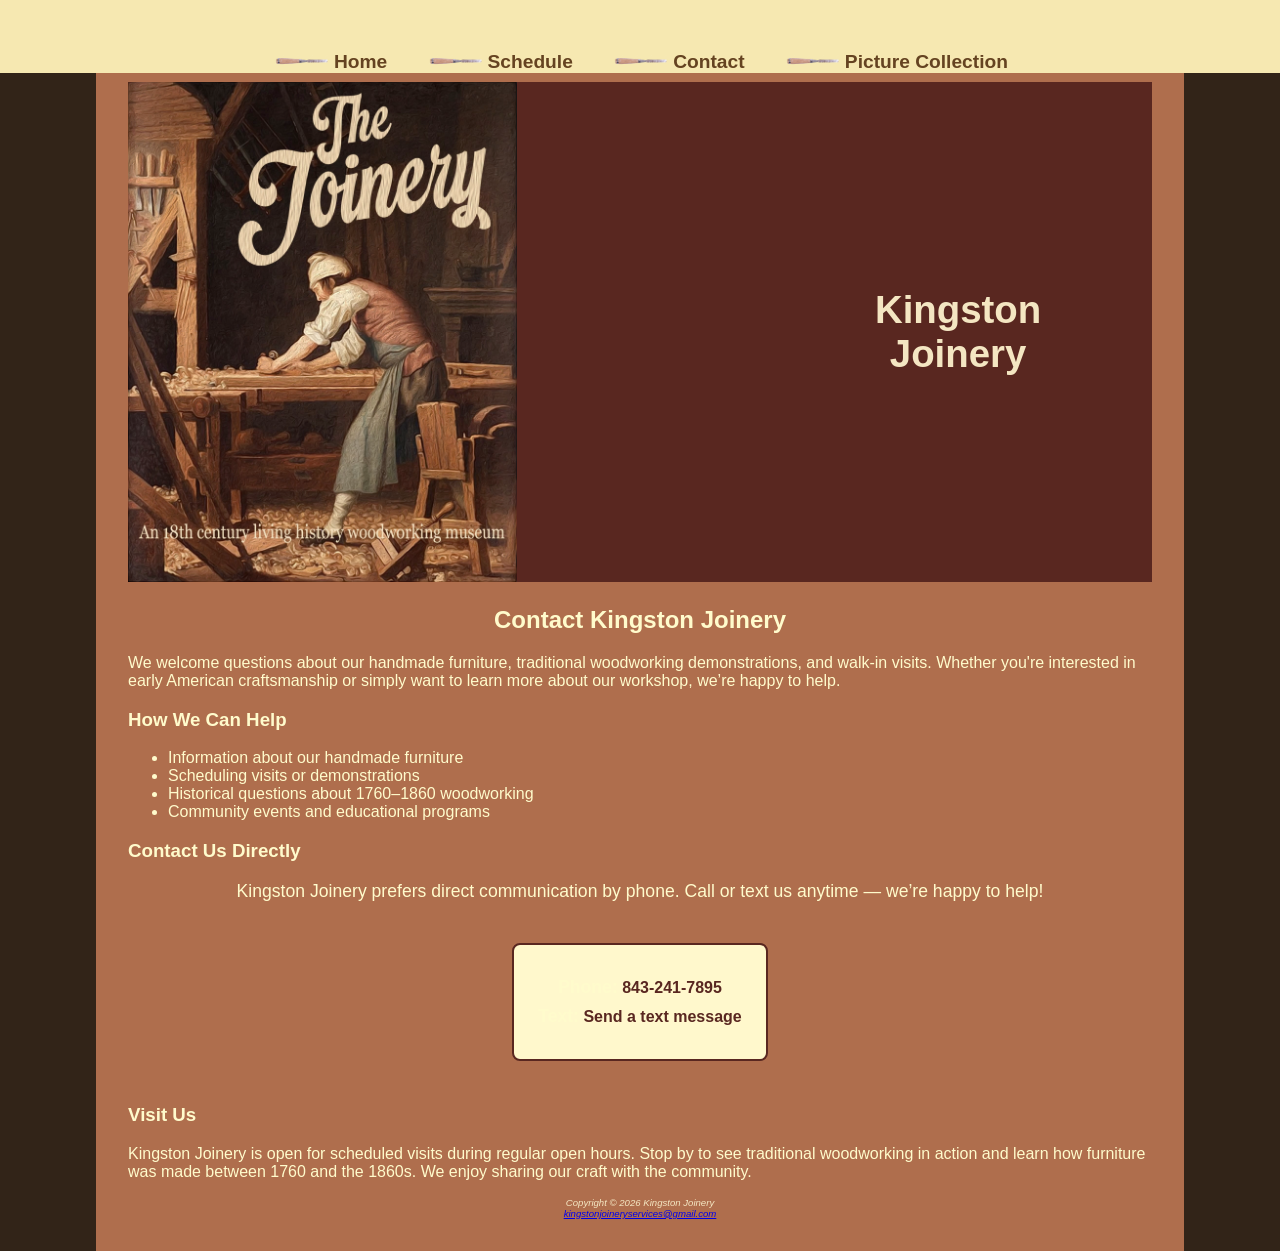
==== contact.html @ 476d2668 "Update contact.html Removed business from entire page" ====
<!--Uncle D's WebPage
NAME: Elliott Spivey
DATE: 8/10/2026-->
<!DOCTYPE html>
<html lang="en">
<head>
<title>Kingston Joinery :: Contact</title>
<meta charset="utf-8">
<meta name="viewport" content="width=device-width, initial-scale=1.0">
<meta name="description" content="Kingston Joinery Workshop and Working Museum for Furniture in Conway, SC. Handmade furniture crafted using early American woodworking traditions.">
<meta name="keywords" content="Kingston Joinery, Conway SC woodworking, handmade furniture, early American craftsmanship, working museum, joinery, traditional woodworking">
<meta name="author" content="Kingston Joinery">

<link rel="stylesheet" href="kingston.css">
</head>
<body>

<div id="wrapper">

<!--add link to the header-->
<!--add a class to the header element-->
<header class="contact-page">
    <div class="header-text">
        <h1>Kingston Joinery</h1>
    </div>
</header>

<!--create a list out of the nav elements-->
<nav>
    <ul>
        <li><a href="index.html">Home</a></li>
        <li><a href="schedule.html">Schedule</a></li>
        <li><a href="contact.html">Contact</a></li>
        <li><a href="picture.html">Picture Collection</a></li>
    </ul>
</nav>

<main>

<h2 class="center">Contact Kingston Joinery</h2>

<p>
We welcome questions about our handmade furniture, traditional woodworking demonstrations,
and walk‑in visits. Whether you're interested in early American craftsmanship or simply want
to learn more about our workshop, we’re happy to help.
</p>

<h3>How We Can Help</h3>
<ul>
    <li>Information about our handmade furniture</li>
    <li>Scheduling visits or demonstrations</li>
    <li>Historical questions about 1760–1860 woodworking</li>
    <li>Community events and educational programs</li>
</ul>

<h3>Contact Us Directly</h3>
<p class="contact-note">
    Kingston Joinery prefers direct communication by phone.  
    Call or text us anytime — we’re happy to help!
</p>

<div class="contact-wrapper">
    <div class="contact-box">
        <p><strong>Phone:</strong> <a href="tel:843-241-7895">843‑241‑7895</a></p>
        <p><strong>Text:</strong> <a href="sms:843-241-7895">Send a text message</a></p>
    </div>
</div>
    
<h3>Visit Us</h3>
<p>
Kingston Joinery is open for scheduled visits during regular open hours.
Stop by to see traditional woodworking in action and learn how furniture was made
between 1760 and the 1860s. We enjoy sharing our craft with the community.
</p>

</main>

<footer>
    Copyright &copy; 2026 Kingston Joinery<br> 
    <a href="mailto:kingstonjoineryservices@gmail.com">kingstonjoineryservices@gmail.com</a>
</footer>

</div>
</body>
</html>
---- kingston.css ----
/* ===========================
   GLOBAL SITE STYLES
   =========================== */

body {
    background-color: #322418;
    color: #FFFBCC;
    font-family: Verdana, Arial, sans-serif;
    margin: 0;
}

#wrapper {
    background-color: #AF6E4D;
    padding: 2em;
    max-width: 100%;
}

/* ===========================
   HEADER
   =========================== */

header {
    background-image: url("TheJoinery.jpeg");
    background-size: contain;
	background-repeat: no-repeat;
	background-position: left center;
    background-color: #592720;
    color: #F4E6C2;
    font-size: 90%;
    margin-top: 50px;
    min-height: 500px;
	display: flex;
	justify-content: space-between;
	align-items: center;
    padding: 0 3em;
}

header a {
    text-decoration: none;
}

header a:link,
header a:visited {
    color: brown;
}

header a:hover {
    color: #EDF5F5;
}

/* ===========================
   NAVIGATION
   =========================== */

nav {
    width: 100%;
    padding-top: .5em;
    padding-right: 0;
    position: fixed;
    top: 0;
    left: 0;
    text-align: center;
    background-color: #F6E8B1;
    margin: 0;
    z-index: 9999;
}

nav a {
    text-decoration: none;
	font-weight: 900;
}

nav ul {
    display: flex;
    flex-wrap: wrap;
	justify-content: center;
    margin: 0;
    padding: 0;
    font-size: 1.2em;
}

nav li {
    padding: 0 1em;
    list-style: none;        /* removes default bullets */
    position: relative;      /* position of ::after */
}

/* Adds dots between each nav link */
nav li::before {
    content: "";
	position: relative;
	top: 45px; /* Higher = lower */
    display: inline-block;
    width: 60px;
    height: 60px;
    background-image: url("chisel.png");
    background-size: contain;
    background-repeat: no-repeat;
    margin-right: 0.1em;
}

/* Remove dot after the last item */
nav li:last-child::after {
    content: "";
}


nav a:link,
nav a:visited {
    color: #654321;
}

nav a:hover {
    color: #B57EDC;
}

/* ===========================
   GENERAL CONTENT
   =========================== */
.center {
	font-weight: 900;
	font-size: 1.5em;
	text-align: center;
	display: block;
	margin-top: 1em;
}

.notice {
	font-weight: 900; /* addsextra bold */
	font-size: 1.2em; /* larger font size */
	text-align: center; /* centers the text */
	display: block; /* allows centering */
	margin-top: 1em; /* adds spacing above text */
	color: #000000;
}

.contact-wrapper {
    display: flex;
    justify-content: center;
    width: 100%;
}

.header-text {
	text-align: center;
	max-width: 40%;
	margin-left: 70%
}

body.contact-page .content {
    padding-left: 0;
    padding-top: 0;
    height: 0;
}

body.contact-page main {
    max-width: 600px;
    margin-left: auto;
    margin-right: auto;
}

.home, .content {
    height: 20vh;
    padding-top: 2em;
    padding-left: 0;
}

section {
    padding-left: .5em;
    padding-right: .5em;
}

/* ===========================
   TABLE STYLES
   =========================== */

table {
    width: 60%;
    margin-left: auto;
    margin-right: auto;
    margin-bottom: 1em;
    border: 1px solid #3F2860;
    border-collapse: collapse;
	background-color: #8C4A2F;
}

td, th {
    padding: 5px;
    border: 1px solid #3F2860;
}

tr:nth-of-type(even) {
    background-color: saddlebrown;
}

caption {
    margin: 1em;
    font-weight: bold;
    font-size: 120%;
}

/* ===========================
   FORM STYLES
   =========================== */
.contact-box {
    background-color: #FFF8CC; /* parchment tone */
    padding: 1.5em;
    border: 2px solid #592720; /* deep wood tone */
    border-radius: 8px;
    max-width: 300px;
    margin: 1.5em auto;
    text-align: center;
}

.contact-box p {
    text-align: center;
    margin: .5em 0;
}

.contact-box strong {
    font-size: 1.1em;
    font-weight: 900;
}

.contact-box a {
    color: #592720;
    font-weight: bold;
    text-decoration: none;
}

.contact-box a:hover {
    color: #AF6E4D;
}

.contact-note {
    text-align: center;
    font-size: 1.1em;
    margin-bottom: 1em;
}

form {
    display: flex;
    flex-direction: column;
    padding-left: 1em;
    width: 80%;
}

input, textarea {
    margin-bottom: .5em;
}

/* ===========================
   AUDIO
   =========================== */

audio {
    display: block;
    margin: 1em;
}

/* ===========================
   GALLERY STYLES (NEW)
   =========================== */

#gallery {
    display: flex;
    flex-direction: row;
	flex-wrap: wrap;
    gap: 2em;
    align-items: flex-start;
    max-width: 100%;
    margin: 0 auto;
    padding: 1em;
}

/* Dual-column thumbnails */
#gallery ul {
    list-style-type: none;
    padding: 0;
    margin: 0;
    display: grid;
    grid-template-columns: repeat(2, 1fr);
    gap: 1em;
    flex-basis: 300px;
	flex-grow: 0;
	flex-shrink: 0;
}

/* Thumbnail images ONLY */
#gallery img.thumb {
    width: 150px;
    height: auto;
    border: 2px solid #7A4F2A; /* Chestnut border */
    cursor: pointer;
    background-color: #3A2F2A; /* Iron frame */
    padding: 4px;
}

/* Preview area */
figure {
    flex: 1;
	min-width: 400px;
    text-align: center;
    background-color: #3A2F2A; /* Iron */
    padding: 1em;
    border: 2px solid #7A4F2A; /* Chestnut */
}

/* Full-size preview image */
figure img {
    width: 100%;
    max-width: 1500px;
    height: auto;
    object-fit: contain;
    border: 2px solid #8C4A2F; /* Mahogany */
}

/* ===========================
   RESPONSIVE GALLERY
   =========================== */

@media (max-width: 700px) {
    #gallery {
        flex-direction: column;
        align-items: center;
    }

    #gallery ul {
        grid-template-columns: repeat(2, 1fr);
        width: 100%;
        justify-items: center;
    }

	figure {
		width: 100%;
		padding: .5em;
	}
	
    figure img {
        max-width: 100%;
    }
}

/* ===========================
   MEDIUM SCREEN
   =========================== */

@media (min-width: 600px) {
    nav ul {
        flex-wrap: nowrap;
        justify-content: center;
    }
    nav li {
        width: auto;
    }
    section {
        padding-left: 2em;
        padding-right: 2em;
    }

    form {
        width: 60%;
        display: grid;
        grid-gap: 1em;
        grid-template-columns: 12em 1fr;
    }

    input[type="submit"] {
        grid-column: 2;
        width: 9em;
        background-color: #7A4F2A; /* Chestnut */
        color: #F4E6C2; /* Parchment */
        border: 1px solid #C97A40; /* Copper */
    }

    label {
        text-align: right;
    }
}

/* ===========================
   LARGE SCREEN
   =========================== */

@media (min-width: 1024px) {
    header {
        font-size: 120%;
    }
    .home {
        height: 50vh;
        padding-top: 5em;
        padding-left: 8em;
    }
    .content {
        height: 30vh;
        padding-top: 1em;
        padding-left: 8em;
    }
    #wrapper {
        width: 80%;
        margin-left: auto;
        margin-right: auto;
        max-width: 80%;
    }
}

/* ===========================
   FOOTER
   =========================== */

footer {
    font-size: 0.60em;
    font-style: italic;
    text-align: center;
	color: #F4E6C2; /* Parchment */
}
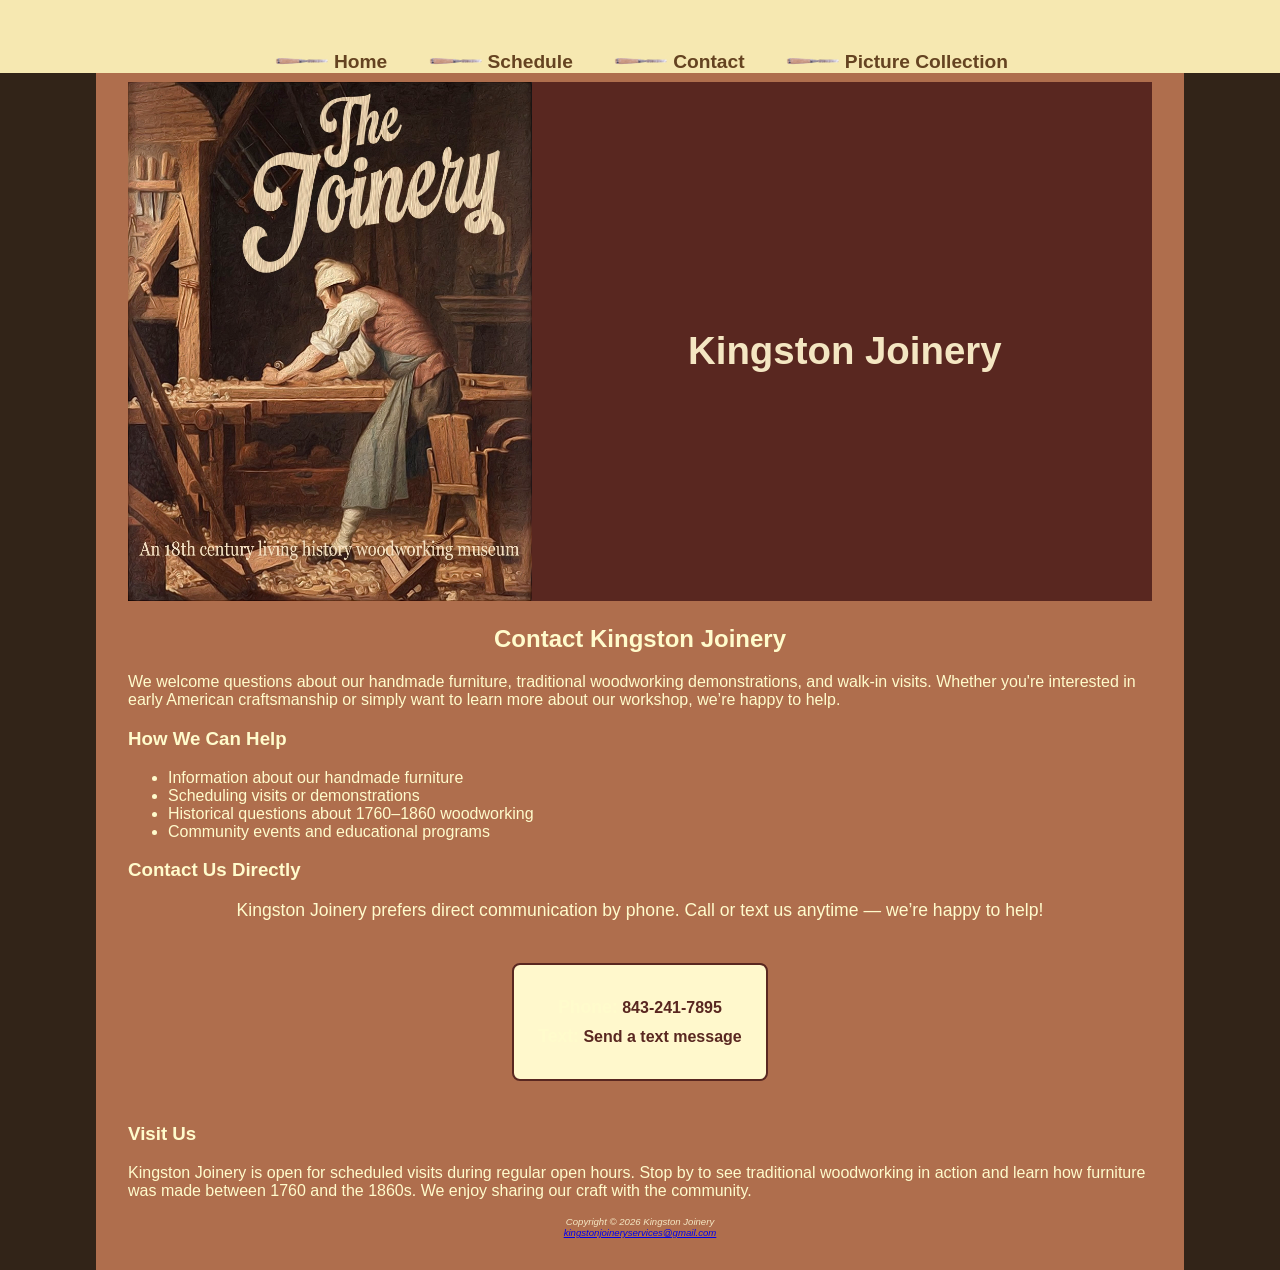
==== commit 84679524: "Update contact.html Changed header class to content" ====
--- a/contact.html
+++ b/contact.html
@@ -19,7 +19,7 @@
 
 <!--add link to the header-->
 <!--add a class to the header element-->
-<header class="contact-page">
+<header class="content">
     <div class="header-text">
         <h1>Kingston Joinery</h1>
     </div>
--- a/kingston.css
+++ b/kingston.css
@@ -143,7 +143,7 @@
 .header-text {
 	text-align: center;
 	max-width: 40%;
-	margin-left: 70%
+	margin-left: 50%
 }
 
 body.contact-page .content {
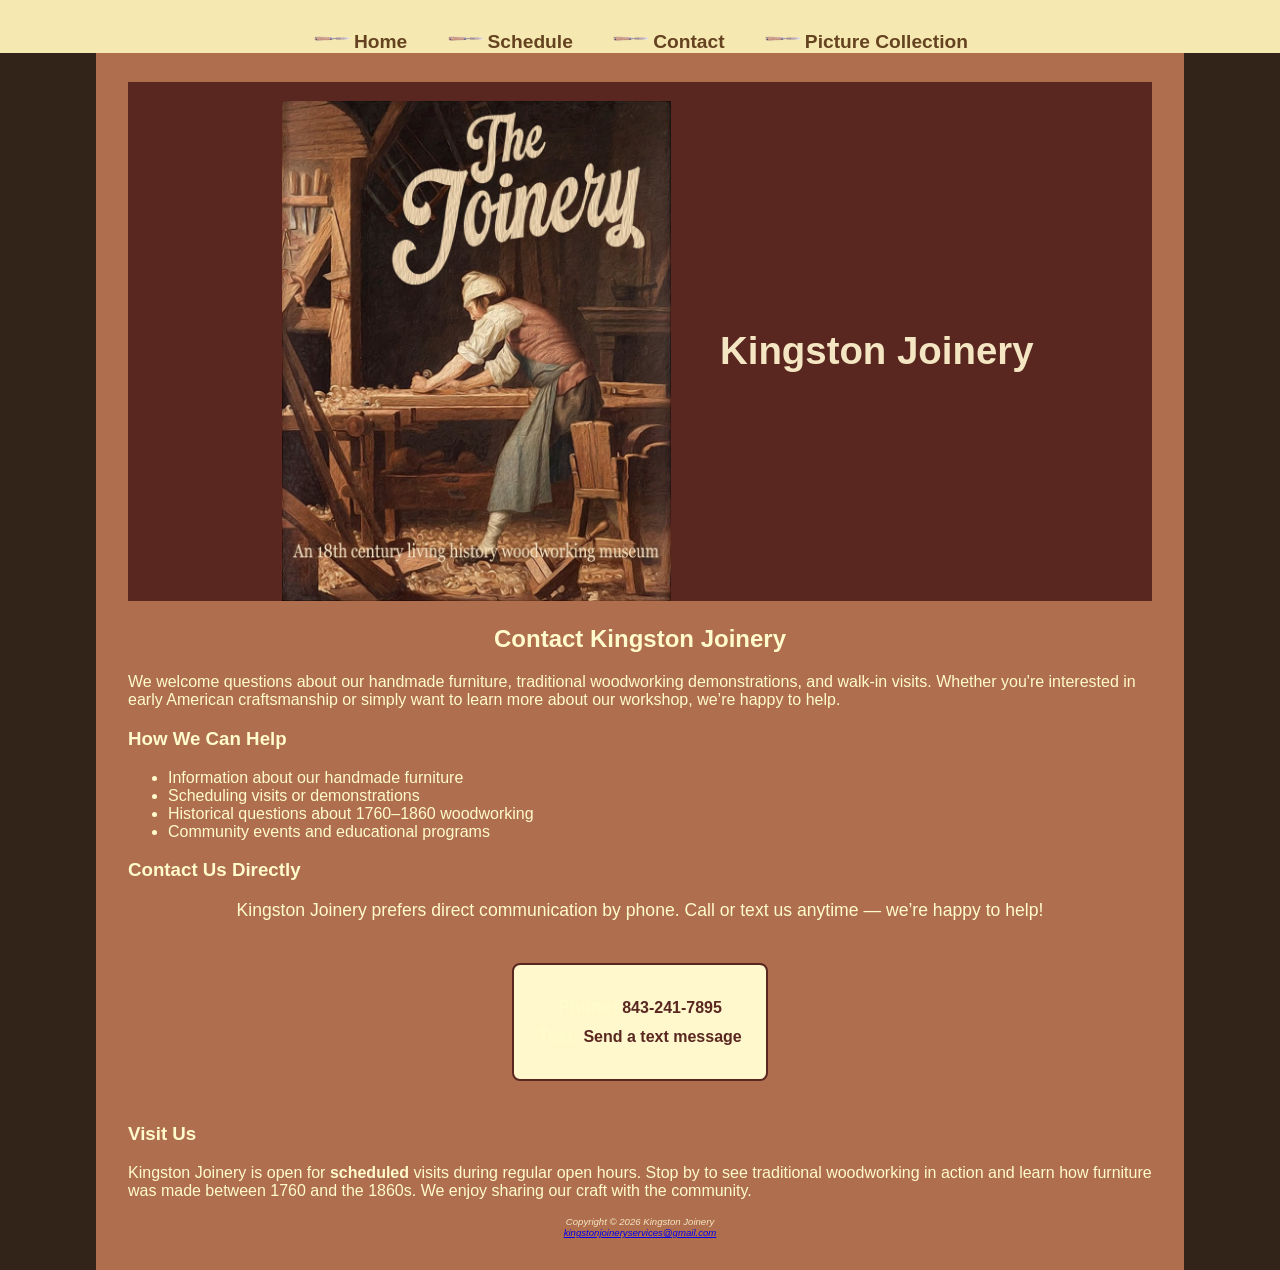
==== commit 7a7b9081: "Update contact.html" ====
--- a/contact.html
+++ b/contact.html
@@ -68,7 +68,7 @@
     
 <h3>Visit Us</h3>
 <p>
-Kingston Joinery is open for scheduled visits during regular open hours.
+Kingston Joinery is open for <strong>scheduled</strong> visits during regular open hours.
 Stop by to see traditional woodworking in action and learn how furniture was made
 between 1760 and the 1860s. We enjoy sharing our craft with the community.
 </p>
--- a/kingston.css
+++ b/kingston.css
@@ -20,29 +20,36 @@
    =========================== */
 
 header {
-    background-image: url("TheJoinery.jpeg");
-    background-size: contain;
-	background-repeat: no-repeat;
-	background-position: left center;
     background-color: #592720;
     color: #F4E6C2;
     font-size: 90%;
     margin-top: 50px;
     min-height: 500px;
+	
 	display: flex;
-	justify-content: space-between;
+	justify-content: flex-start;
 	align-items: center;
     padding: 0 3em;
+	position: relative;
 }
 
 header a {
     text-decoration: none;
 }
 
-header a:link,
-header a:visited {
-    color: brown;
-}
+/* ===========================
+   Recently Added to Fix the Images Reponse on Different Screens
+   =========================== */
+header::before {
+	content: "";
+	flex: 0 0 400px; /*spacing for img*/
+	height: 100%;
+	background-image: url("TheJoinery.jpeg");
+	background-size: contain;
+	background-repeat: no-repeat;
+	background-position: left center;
+}
+/* ============================ */
 
 header a:hover {
     color: #EDF5F5;
@@ -89,21 +96,15 @@
 nav li::before {
     content: "";
 	position: relative;
-	top: 45px; /* Higher = lower */
+	top: 25px; /* Higher = lower */
     display: inline-block;
-    width: 60px;
-    height: 60px;
+    width: 40px;
+    height: 40px;
     background-image: url("chisel.png");
     background-size: contain;
     background-repeat: no-repeat;
     margin-right: 0.1em;
 }
-
-/* Remove dot after the last item */
-nav li:last-child::after {
-    content: "";
-}
-
 
 nav a:link,
 nav a:visited {
@@ -126,7 +127,7 @@
 }
 
 .notice {
-	font-weight: 900; /* addsextra bold */
+	font-weight: 900; /* adds extra bold */
 	font-size: 1.2em; /* larger font size */
 	text-align: center; /* centers the text */
 	display: block; /* allows centering */
@@ -141,9 +142,9 @@
 }
 
 .header-text {
+	max-width: 40%;
+	margin-left: 2em;
 	text-align: center;
-	max-width: 40%;
-	margin-left: 50%
 }
 
 body.contact-page .content {
@@ -249,16 +250,7 @@
 }
 
 /* ===========================
-   AUDIO
-   =========================== */
-
-audio {
-    display: block;
-    margin: 1em;
-}
-
-/* ===========================
-   GALLERY STYLES (NEW)
+   GALLERY STYLES
    =========================== */
 
 #gallery {
@@ -280,9 +272,6 @@
     display: grid;
     grid-template-columns: repeat(2, 1fr);
     gap: 1em;
-    flex-basis: 300px;
-	flex-grow: 0;
-	flex-shrink: 0;
 }
 
 /* Thumbnail images ONLY */
@@ -298,7 +287,6 @@
 /* Preview area */
 figure {
     flex: 1;
-	min-width: 400px;
     text-align: center;
     background-color: #3A2F2A; /* Iron */
     padding: 1em;
@@ -318,30 +306,17 @@
    RESPONSIVE GALLERY
    =========================== */
 
-@media (max-width: 700px) {
-    #gallery {
-        flex-direction: column;
-        align-items: center;
-    }
-
-    #gallery ul {
-        grid-template-columns: repeat(2, 1fr);
-        width: 100%;
-        justify-items: center;
-    }
-
-	figure {
-		width: 100%;
-		padding: .5em;
-	}
-	
-    figure img {
-        max-width: 100%;
-    }
-}
-
-/* ===========================
-   MEDIUM SCREEN
+/* ===========================
+   VERY SMALL SCREENS
+   =========================== */
+@media (max-width: 450px) {
+	#gallery ul {
+		grid-template-columns: 1fr;
+	}
+}
+
+/* ===========================
+   SMALL SCREEN
    =========================== */
 
 @media (min-width: 600px) {
@@ -378,6 +353,90 @@
 }
 
 /* ===========================
+   SMALL - MEDIUM SCREEN
+   =========================== */
+@media (max-width: 700px) {
+	header {
+		padding-top: 5.5em;
+	}
+
+	nav li::before {
+		width: 30px;
+		height: 30px;
+		top: 15px;
+	}
+	
+		nav {
+		padding-top: .25em;
+	}
+	
+    #gallery {
+        flex-direction: column;
+        align-items: center;
+        justify-content: center;
+		padding: 0.5em;
+        width: 100%;
+        box-sizing: border-box;
+    }
+
+    #gallery ul {
+        grid-template-columns: repeat(2, 1fr);
+        width: 100%;
+        flex-basis: auto;
+        flex-grow: 1;
+        flex-shrink: 1;
+        margin: 0 auto;
+        justify-items: center;
+		display: grid;
+    }
+
+    figure {
+        flex: none;
+        width: 100%;
+        min-width: 0;
+		max-width: 100%;
+		box-sizing: border-box;
+        padding: .5em;
+		margin: 0 auto;
+		order: -1;
+    }
+
+    figure img {
+		width: 100%;
+        max-width: 100%;
+        height: auto;
+		order: 0;
+    }
+}
+
+/* ===========================
+   MEDIUM - LARGE SCREEN
+   =========================== */
+@media (max-width: 900px) {
+	header {
+		flex-direction: column;
+		justify-content: center;
+		align-items: center;
+		text-align: center;
+		padding: 2em 1em;
+	}
+	
+	header::before {
+		flex: 0 0 auto;
+		width: 100%;
+		height: 250px;
+		background-size: contain;
+		background-position: center;
+		margin-bottom: 1em;
+	}
+	
+	.header-text {
+		max-width: 90%;
+		margin-left: 0;
+	}
+}
+
+/* ===========================
    LARGE SCREEN
    =========================== */
 
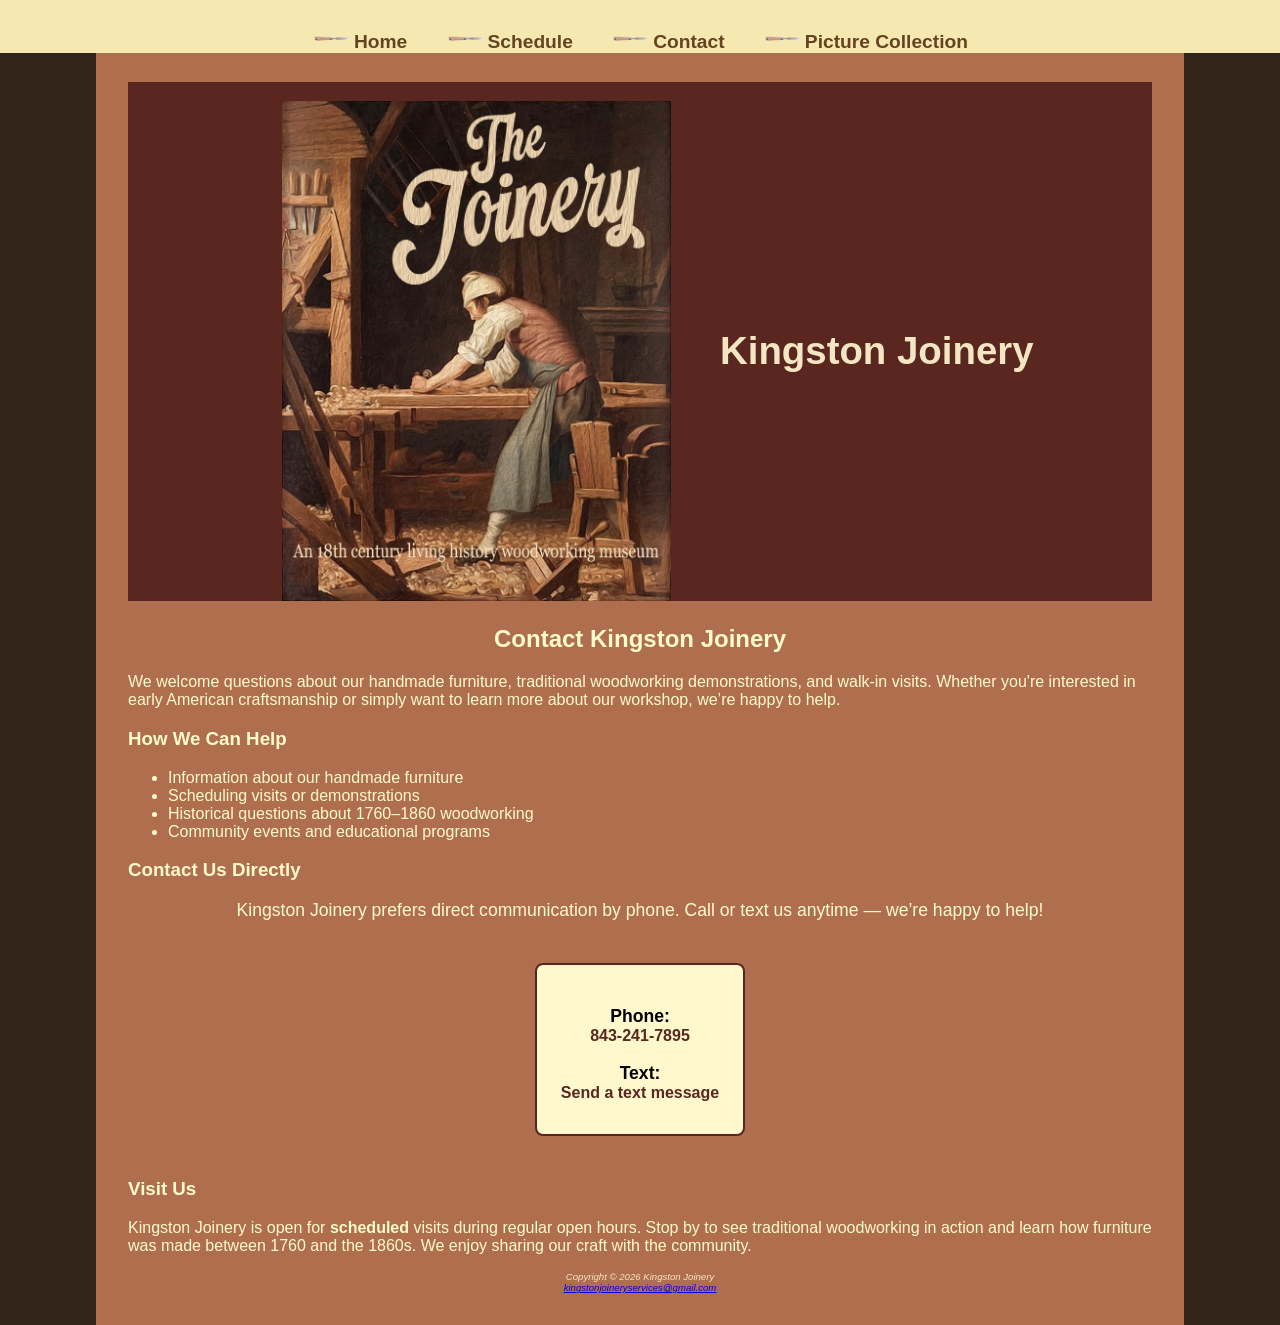
==== commit 4b32f09e: "Update contact.html Made the Phone and Text more noticable." ====
--- a/contact.html
+++ b/contact.html
@@ -61,8 +61,8 @@
 
 <div class="contact-wrapper">
     <div class="contact-box">
-        <p><strong>Phone:</strong> <a href="tel:843-241-7895">843‑241‑7895</a></p>
-        <p><strong>Text:</strong> <a href="sms:843-241-7895">Send a text message</a></p>
+        <p><strong class="notice">Phone:</strong> <a href="tel:843-241-7895">843‑241‑7895</a></p>
+        <p><strong class="notice">Text:</strong> <a href="sms:843-241-7895">Send a text message</a></p>
     </div>
 </div>
     
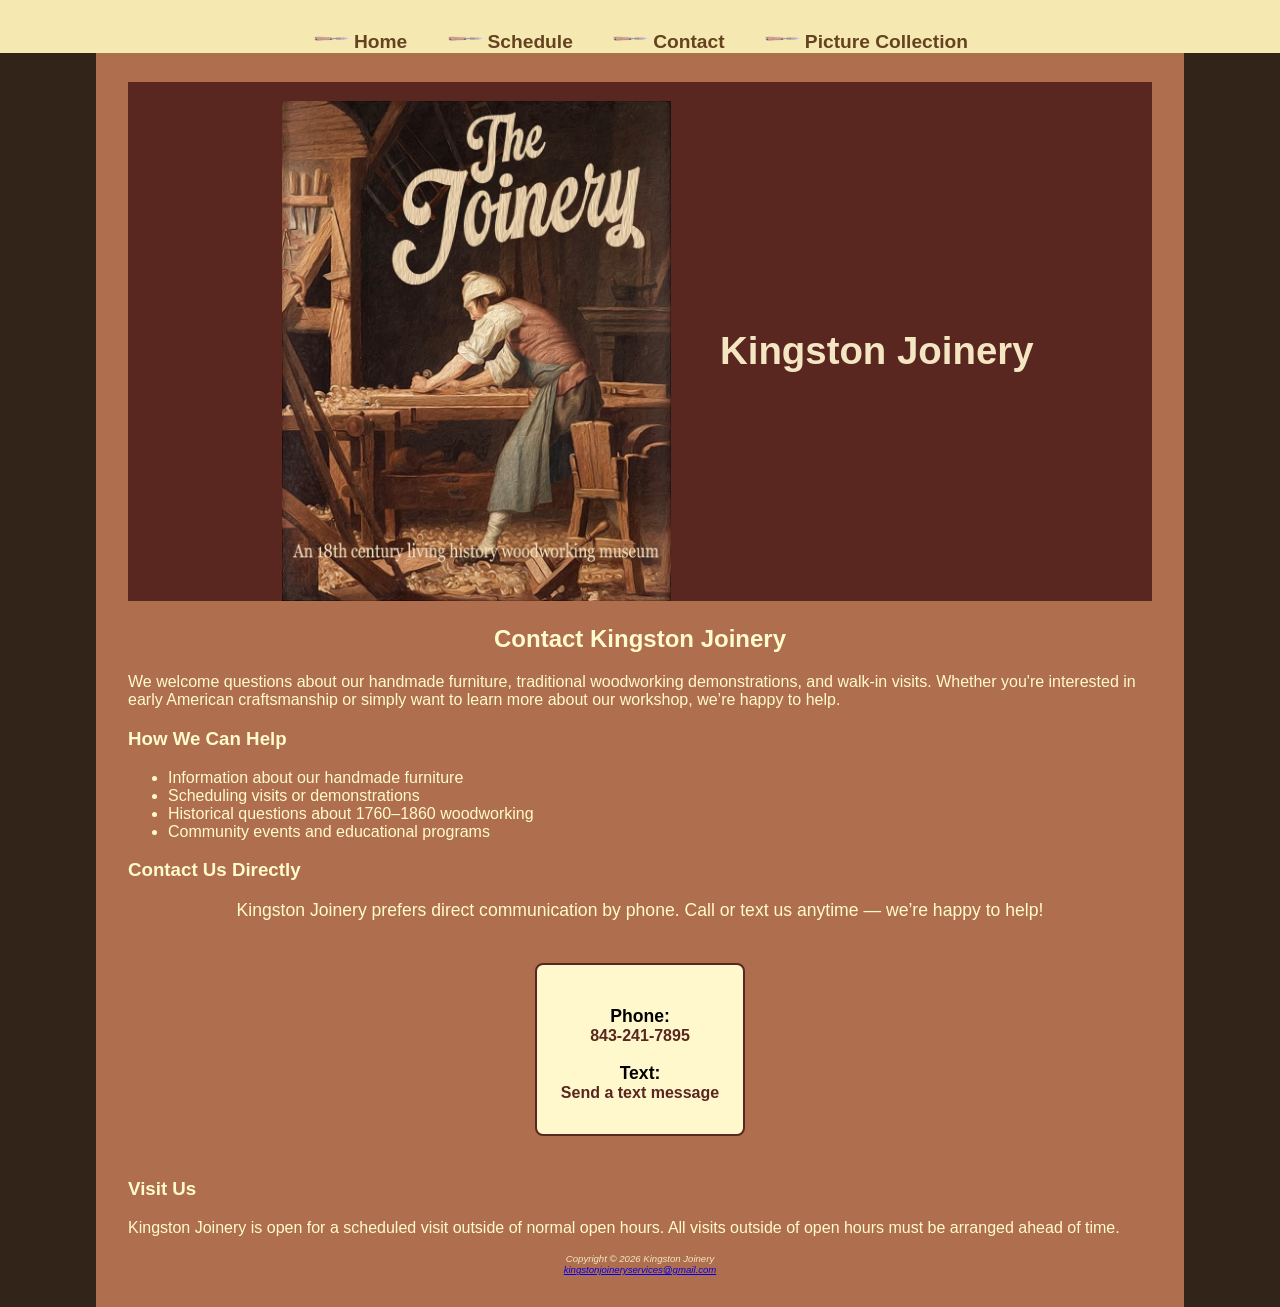
==== commit a422e96a: "Update contact.html Changed visit hours" ====
--- a/contact.html
+++ b/contact.html
@@ -68,9 +68,7 @@
     
 <h3>Visit Us</h3>
 <p>
-Kingston Joinery is open for <strong>scheduled</strong> visits during regular open hours.
-Stop by to see traditional woodworking in action and learn how furniture was made
-between 1760 and the 1860s. We enjoy sharing our craft with the community.
+Kingston Joinery is open for a scheduled visit outside of normal open hours. All visits outside of open hours must be arranged ahead of time.
 </p>
 
 </main>
--- a/kingston.css
+++ b/kingston.css
@@ -307,6 +307,24 @@
    =========================== */
 
 /* ===========================
+   ULTRA SMALL SCREEN (Recently added)
+   =========================== */
+@media (max-width: 380px) {
+    #gallery ul {
+        grid-template-columns: 1fr;
+        justify-items: center;
+    }
+
+    #gallery img.thumb {
+        width: 120px; /* optional - smaller thumbnails */
+    }
+
+    figure {
+        padding: .25em; /* optional - tighter spacing */
+    }
+}
+
+/* ===========================
    VERY SMALL SCREENS
    =========================== */
 @media (max-width: 450px) {
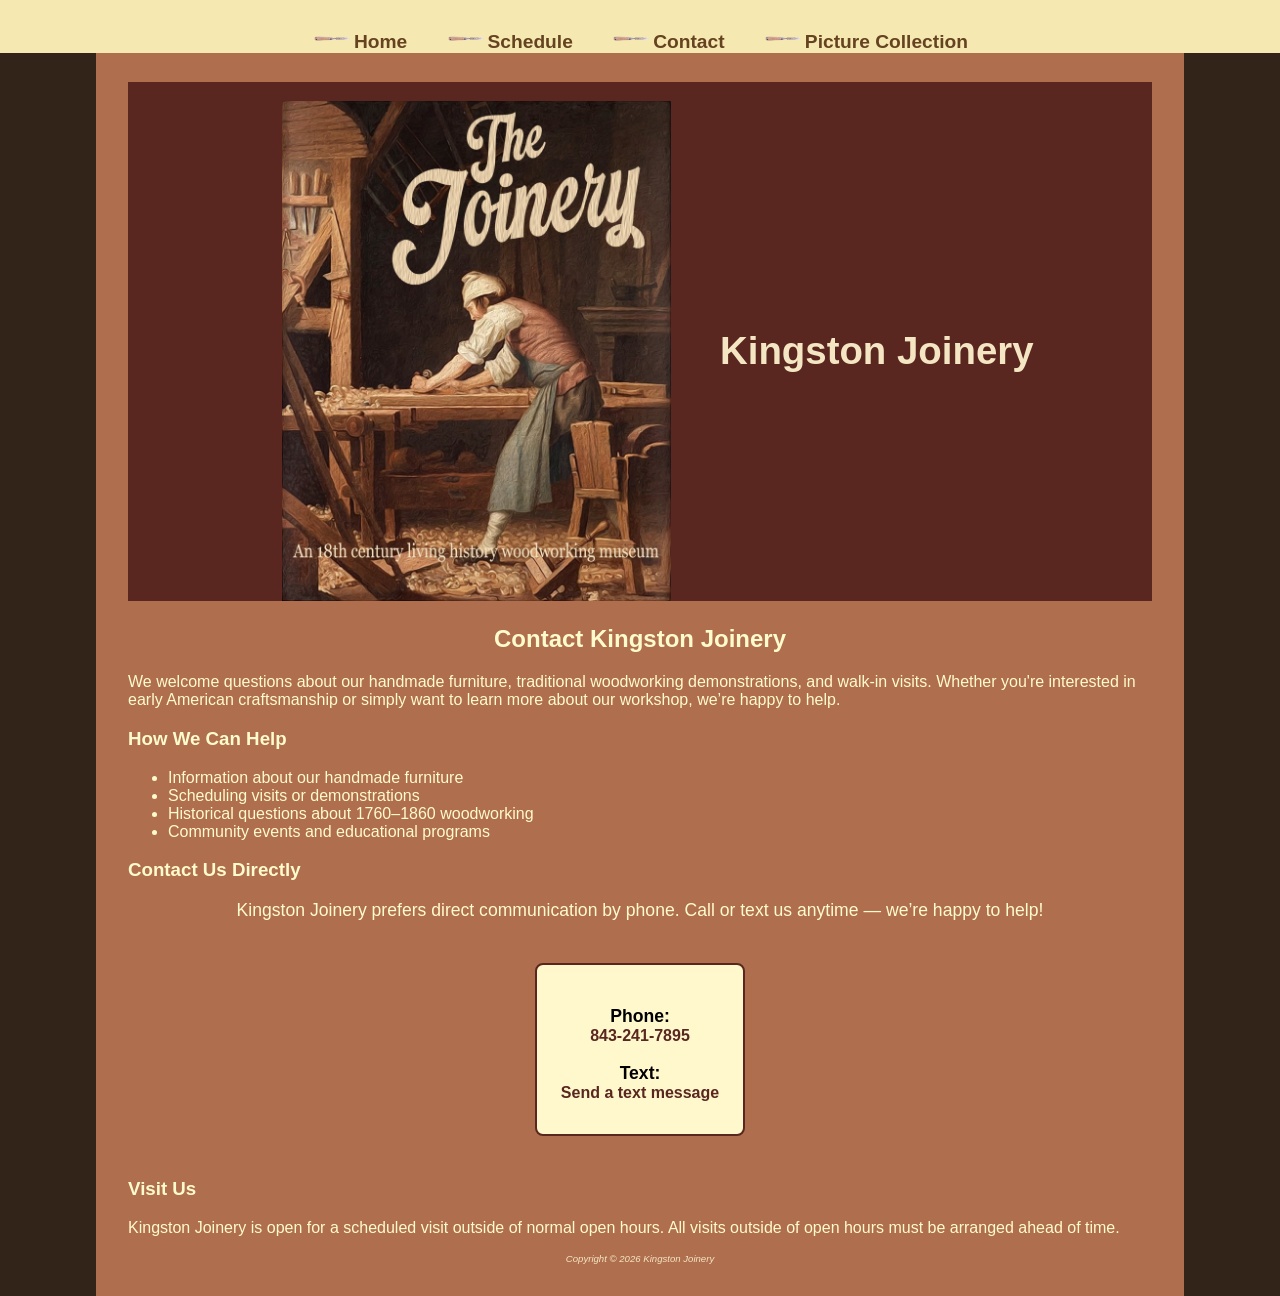
==== commit 2c659036: "Update contact.html Get rid of email" ====
--- a/contact.html
+++ b/contact.html
@@ -75,7 +75,6 @@
 
 <footer>
     Copyright &copy; 2026 Kingston Joinery<br> 
-    <a href="mailto:kingstonjoineryservices@gmail.com">kingstonjoineryservices@gmail.com</a>
 </footer>
 
 </div>
